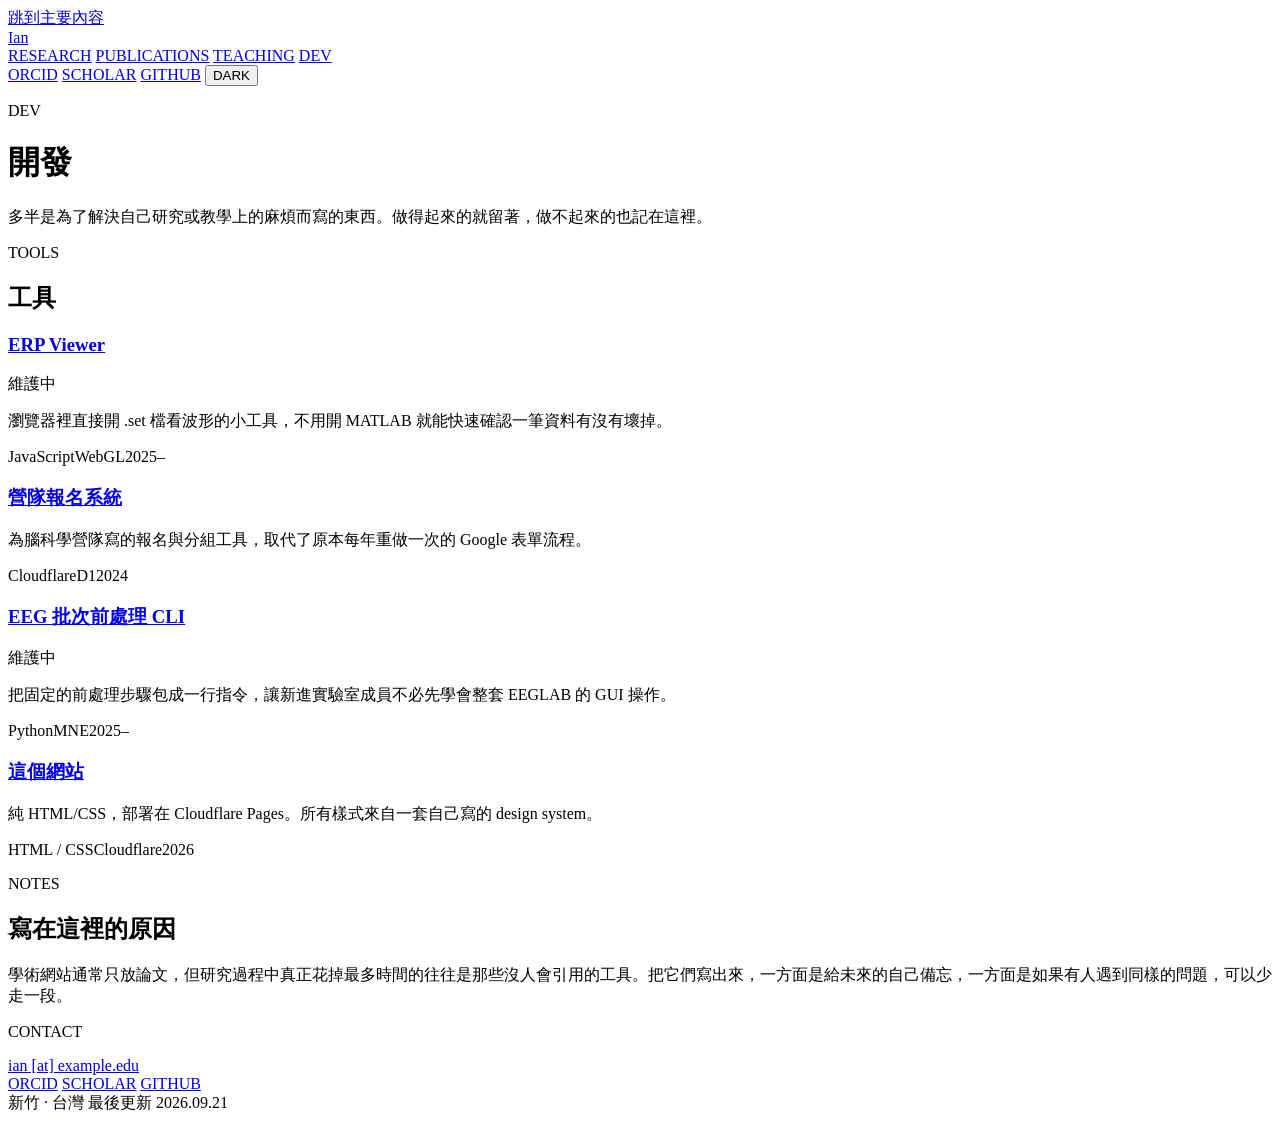
==== public/dev/index.html @ cc83b5e9 "Add files via upload" ====
<!DOCTYPE html>
<html lang="zh-Hant-TW" class="no-js">
<head>
  <meta charset="utf-8">
  <meta name="viewport" content="width=device-width, initial-scale=1">
  <title>開發 — Ian</title>
  <meta name="description" content="自己寫來解決自己問題的工具、網站與服務。">
  <link rel="canonical" href="https://hungyi-tw.net/dev/">
  <meta property="og:type" content="website">
  <meta property="og:title" content="開發 — Ian">
  <meta property="og:description" content="自己寫來解決自己問題的工具、網站與服務。">
  <meta property="og:url" content="https://hungyi-tw.net/dev/">
  <meta property="og:locale" content="zh_TW">
  <meta name="theme-color" content="#faf8f4" media="(prefers-color-scheme: light)">
  <meta name="theme-color" content="#151412" media="(prefers-color-scheme: dark)">
  <link rel="icon" href="/favicon.svg" type="image/svg+xml">
  <link rel="preconnect" href="https://fonts.googleapis.com">
  <link rel="preconnect" href="https://fonts.gstatic.com" crossorigin>
  <link rel="stylesheet" href="https://fonts.googleapis.com/css2?family=Newsreader:opsz,wght@6..72,400;6..72,500&amp;family=Noto+Serif+TC:wght@400;500&amp;family=IBM+Plex+Sans:wght@400;500;600&amp;family=IBM+Plex+Sans+TC:wght@400;500;600&amp;family=IBM+Plex+Mono:wght@400&amp;display=swap">
  <link rel="stylesheet" href="/assets/css/tokens.css">
  <link rel="stylesheet" href="/assets/css/site.css">
  <script>
    /* 在畫面繪製前套用主題，避免切換時閃一下白底 */
    (function () {
      var r = document.documentElement;
      r.classList.remove('no-js');
      try { var t = localStorage.getItem('theme'); if (t === 'light' || t === 'dark') r.setAttribute('data-theme', t); } catch (e) {}
      /* 保險：site.js 若載入失敗，2 秒後仍把所有內容顯示出來 */
      setTimeout(function () { r.classList.add('reveal-fallback'); }, 2000);
    })();
  </script>
</head>
<body>
  <a class="skip-link body-sm" href="#main">跳到主要內容</a>
  <header class="site-header">
    <div class="wrap wrap--wide">
      <div class="site-header__bar">
        <a class="site-header__mark" href="/">Ian</a>
        <nav class="site-nav label" aria-label="主要導覽">
        <a href="/research/">RESEARCH</a>
        <a href="/publications/">PUBLICATIONS</a>
        <a href="/teaching/">TEACHING</a>
        <a href="/dev/" aria-current="page">DEV</a>
        </nav>
        <div class="site-header__aside label">
        <a href="https://orcid.org/0000-0000-0000-0000" rel="me noopener" target="_blank">ORCID</a>
        <a href="https://scholar.google.com/" rel="me noopener" target="_blank">SCHOLAR</a>
        <a href="https://github.com/" rel="me noopener" target="_blank">GITHUB</a>
          <button class="theme-toggle" type="button" data-theme-toggle>DARK</button>
        </div>
      </div>
    </div>
  </header>

  <main id="main">
    <div class="wrap wrap--wide page-head">
      <p class="page-head__kicker label">DEV</p>
      <h1 class="page-head__title display-l">開發</h1>
      <p class="page-head__intro body">多半是為了解決自己研究或教學上的麻煩而寫的東西。做得起來的就留著，做不起來的也記在這裡。</p>
    </div>
    <section class="section wrap wrap--wide reveal">
      <p class="section__kicker label">TOOLS</p>
      <div class="section__row">
        <h2 class="section__title h1">工具</h2>
      </div>
      <div class="section__body">
      <!-- TODO: 專案卡請換成你實際做過的東西；連結指向 repo 或線上版本 -->
        <div class="card-grid">
        <article class="card">
          <div class="card__top">
            <h3 class="card__title h2"><a href="#">ERP Viewer</a></h3>
            <span class="tag tag--accent">維護中</span>
          </div>
          <p class="card__desc body-sm">瀏覽器裡直接開 .set 檔看波形的小工具，不用開 MATLAB 就能快速確認一筆資料有沒有壞掉。</p>
          <p class="card__stats mono-sm"><span>JavaScript</span><span>WebGL</span><span>2025–</span></p>
        </article>
        <article class="card">
          <div class="card__top">
            <h3 class="card__title h2"><a href="#">營隊報名系統</a></h3>
            
          </div>
          <p class="card__desc body-sm">為腦科學營隊寫的報名與分組工具，取代了原本每年重做一次的 Google 表單流程。</p>
          <p class="card__stats mono-sm"><span>Cloudflare</span><span>D1</span><span>2024</span></p>
        </article>
        <article class="card">
          <div class="card__top">
            <h3 class="card__title h2"><a href="#">EEG 批次前處理 CLI</a></h3>
            <span class="tag tag--accent">維護中</span>
          </div>
          <p class="card__desc body-sm">把固定的前處理步驟包成一行指令，讓新進實驗室成員不必先學會整套 EEGLAB 的 GUI 操作。</p>
          <p class="card__stats mono-sm"><span>Python</span><span>MNE</span><span>2025–</span></p>
        </article>
        <article class="card">
          <div class="card__top">
            <h3 class="card__title h2"><a href="#">這個網站</a></h3>
            
          </div>
          <p class="card__desc body-sm">純 HTML/CSS，部署在 Cloudflare Pages。所有樣式來自一套自己寫的 design system。</p>
          <p class="card__stats mono-sm"><span>HTML / CSS</span><span>Cloudflare</span><span>2026</span></p>
        </article>
        </div>
      </div>
    </section>
    <section class="section wrap wrap--wide reveal">
      <p class="section__kicker label">NOTES</p>
      <div class="section__row">
        <h2 class="section__title h1">寫在這裡的原因</h2>
      </div>
      <div class="section__body">
        <div class="prose body">
          <p>學術網站通常只放論文，但研究過程中真正花掉最多時間的往往是那些沒人會引用的工具。把它們寫出來，一方面是給未來的自己備忘，一方面是如果有人遇到同樣的問題，可以少走一段。</p>
        </div>
      </div>
    </section>
  </main>

  <footer class="site-footer">
    <div class="wrap wrap--wide site-footer__inner">
      <div class="site-footer__cols">
        <div>
          <p class="site-footer__label label">CONTACT</p>
          <a class="site-footer__mail" href="mailto:ian@example.edu">ian [at] example.edu</a>
        </div>
        <nav class="site-footer__links label" aria-label="外部連結">
          <a href="https://orcid.org/0000-0000-0000-0000" rel="me noopener" target="_blank">ORCID</a>
          <a href="https://scholar.google.com/" rel="me noopener" target="_blank">SCHOLAR</a>
          <a href="https://github.com/" rel="me noopener" target="_blank">GITHUB</a>
        </nav>
      </div>
      <div class="site-footer__bottom caption">
        <span>新竹 · 台灣</span>
        <span class="mono-sm">最後更新 2026.09.21</span>
      </div>
    </div>
  </footer>

  <script src="/assets/js/site.js" defer></script>
</body>
</html>
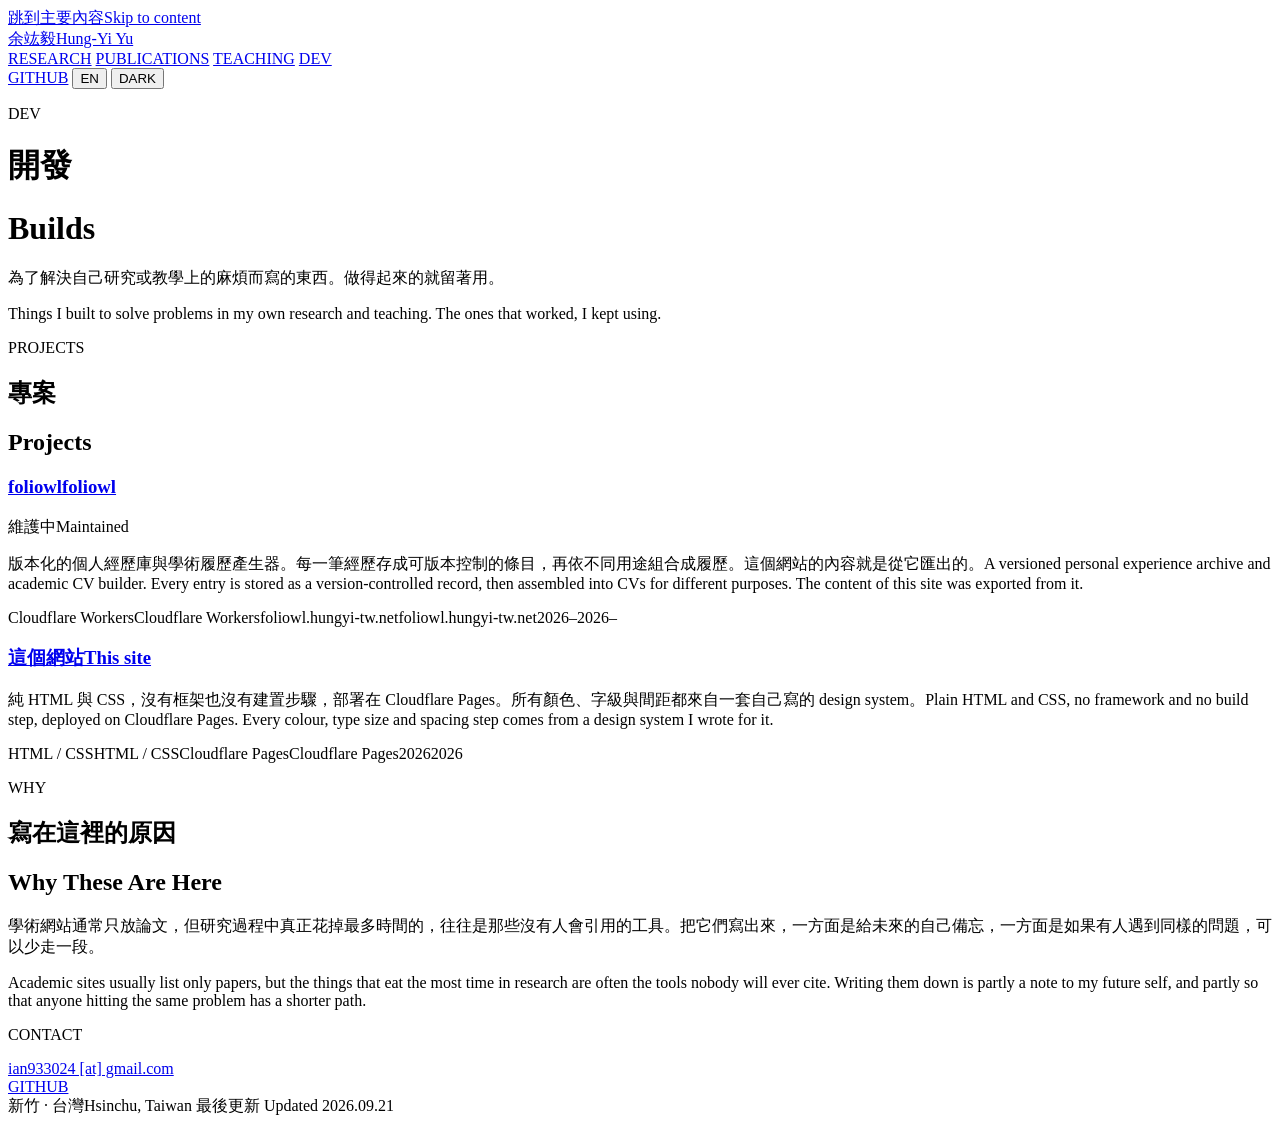
==== commit 4862bbc9: "以真實履歷資料重寫全站內容，並加入中英雙語切換 - 內容改用實際經歷：學歷、研究計畫、研討會發表、教學與海外見習 - 移除 ORCID 與 Google Scholar 連結，GitHub 改為 ia" ====
--- a/public/dev/index.html
+++ b/public/dev/index.html
@@ -1,16 +1,19 @@
 <!DOCTYPE html>
-<html lang="zh-Hant-TW" class="no-js">
+<html lang="zh-Hant-TW" data-lang="zh" class="no-js"
+      data-title-zh="開發 — 余竑毅" data-title-en="Builds — Hung-Yi Yu"
+      data-desc-zh="自己寫來解決研究與教學問題的工具與網站。" data-desc-en="Tools and sites built to solve my own research and teaching problems.">
 <head>
   <meta charset="utf-8">
   <meta name="viewport" content="width=device-width, initial-scale=1">
-  <title>開發 — Ian</title>
-  <meta name="description" content="自己寫來解決自己問題的工具、網站與服務。">
+  <title>開發 — 余竑毅</title>
+  <meta name="description" content="自己寫來解決研究與教學問題的工具與網站。">
   <link rel="canonical" href="https://hungyi-tw.net/dev/">
   <meta property="og:type" content="website">
-  <meta property="og:title" content="開發 — Ian">
-  <meta property="og:description" content="自己寫來解決自己問題的工具、網站與服務。">
+  <meta property="og:title" content="開發 — 余竑毅">
+  <meta property="og:description" content="自己寫來解決研究與教學問題的工具與網站。">
   <meta property="og:url" content="https://hungyi-tw.net/dev/">
   <meta property="og:locale" content="zh_TW">
+  <meta property="og:locale:alternate" content="en_US">
   <meta name="theme-color" content="#faf8f4" media="(prefers-color-scheme: light)">
   <meta name="theme-color" content="#151412" media="(prefers-color-scheme: dark)">
   <link rel="icon" href="/favicon.svg" type="image/svg+xml">
@@ -20,32 +23,37 @@
   <link rel="stylesheet" href="/assets/css/tokens.css">
   <link rel="stylesheet" href="/assets/css/site.css">
   <script>
-    /* 在畫面繪製前套用主題，避免切換時閃一下白底 */
+    /* 在畫面繪製前套用語言與主題，避免切換時閃一下 */
     (function () {
       var r = document.documentElement;
       r.classList.remove('no-js');
-      try { var t = localStorage.getItem('theme'); if (t === 'light' || t === 'dark') r.setAttribute('data-theme', t); } catch (e) {}
-      /* 保險：site.js 若載入失敗，2 秒後仍把所有內容顯示出來 */
+      try {
+        var l = localStorage.getItem('lang');
+        if (l !== 'zh' && l !== 'en') l = /^zh/i.test(navigator.language || '') ? 'zh' : 'en';
+        r.setAttribute('data-lang', l);
+        r.setAttribute('lang', l === 'en' ? 'en' : 'zh-Hant-TW');
+        var t = localStorage.getItem('theme');
+        if (t === 'light' || t === 'dark') r.setAttribute('data-theme', t);
+      } catch (e) {}
       setTimeout(function () { r.classList.add('reveal-fallback'); }, 2000);
     })();
   </script>
 </head>
 <body>
-  <a class="skip-link body-sm" href="#main">跳到主要內容</a>
+  <a class="skip-link body-sm" href="#main"><span class="i18n-zh">跳到主要內容</span><span class="i18n-en">Skip to content</span></a>
   <header class="site-header">
     <div class="wrap wrap--wide">
       <div class="site-header__bar">
-        <a class="site-header__mark" href="/">Ian</a>
-        <nav class="site-nav label" aria-label="主要導覽">
-        <a href="/research/">RESEARCH</a>
-        <a href="/publications/">PUBLICATIONS</a>
-        <a href="/teaching/">TEACHING</a>
-        <a href="/dev/" aria-current="page">DEV</a>
+        <a class="site-header__mark" href="/"><span class="i18n-zh">余竑毅</span><span class="i18n-en">Hung-Yi Yu</span></a>
+        <nav class="site-nav label" aria-label="Main">
+          <a href="/research/">RESEARCH</a>
+          <a href="/publications/">PUBLICATIONS</a>
+          <a href="/teaching/">TEACHING</a>
+          <a href="/dev/" aria-current="page">DEV</a>
         </nav>
         <div class="site-header__aside label">
-        <a href="https://orcid.org/0000-0000-0000-0000" rel="me noopener" target="_blank">ORCID</a>
-        <a href="https://scholar.google.com/" rel="me noopener" target="_blank">SCHOLAR</a>
-        <a href="https://github.com/" rel="me noopener" target="_blank">GITHUB</a>
+          <a href="https://github.com/ian933024" rel="me noopener" target="_blank">GITHUB</a>
+          <button class="lang-toggle" type="button" data-lang-toggle data-lang-label="en">EN</button>
           <button class="theme-toggle" type="button" data-theme-toggle>DARK</button>
         </div>
       </div>
@@ -55,61 +63,43 @@
   <main id="main">
     <div class="wrap wrap--wide page-head">
       <p class="page-head__kicker label">DEV</p>
-      <h1 class="page-head__title display-l">開發</h1>
-      <p class="page-head__intro body">多半是為了解決自己研究或教學上的麻煩而寫的東西。做得起來的就留著，做不起來的也記在這裡。</p>
+      <h1 class="page-head__title display-l i18n-zh">開發</h1><h1 class="page-head__title display-l i18n-en">Builds</h1>
+      <p class="page-head__intro body i18n-zh">為了解決自己研究或教學上的麻煩而寫的東西。做得起來的就留著用。</p><p class="page-head__intro body i18n-en">Things I built to solve problems in my own research and teaching. The ones that worked, I kept using.</p>
     </div>
     <section class="section wrap wrap--wide reveal">
-      <p class="section__kicker label">TOOLS</p>
+      <p class="section__kicker label">PROJECTS</p>
       <div class="section__row">
-        <h2 class="section__title h1">工具</h2>
+        <h2 class="section__title h1 i18n-zh">專案</h2><h2 class="section__title h1 i18n-en">Projects</h2>
       </div>
       <div class="section__body">
-      <!-- TODO: 專案卡請換成你實際做過的東西；連結指向 repo 或線上版本 -->
         <div class="card-grid">
         <article class="card">
           <div class="card__top">
-            <h3 class="card__title h2"><a href="#">ERP Viewer</a></h3>
-            <span class="tag tag--accent">維護中</span>
+            <h3 class="card__title h2"><a href="https://foliowl.hungyi-tw.net"><span class="i18n-zh">foliowl</span><span class="i18n-en">foliowl</span></a></h3>
+            <span class="tag tag--accent"><span class="i18n-zh">維護中</span><span class="i18n-en">Maintained</span></span>
           </div>
-          <p class="card__desc body-sm">瀏覽器裡直接開 .set 檔看波形的小工具，不用開 MATLAB 就能快速確認一筆資料有沒有壞掉。</p>
-          <p class="card__stats mono-sm"><span>JavaScript</span><span>WebGL</span><span>2025–</span></p>
+          <p class="card__desc body-sm"><span class="i18n-zh">版本化的個人經歷庫與學術履歷產生器。每一筆經歷存成可版本控制的條目，再依不同用途組合成履歷。這個網站的內容就是從它匯出的。</span><span class="i18n-en">A versioned personal experience archive and academic CV builder. Every entry is stored as a version-controlled record, then assembled into CVs for different purposes. The content of this site was exported from it.</span></p>
+          <p class="card__stats mono-sm"><span><span class="i18n-zh">Cloudflare Workers</span><span class="i18n-en">Cloudflare Workers</span></span><span><span class="i18n-zh">foliowl.hungyi-tw.net</span><span class="i18n-en">foliowl.hungyi-tw.net</span></span><span><span class="i18n-zh">2026–</span><span class="i18n-en">2026–</span></span></p>
         </article>
         <article class="card">
           <div class="card__top">
-            <h3 class="card__title h2"><a href="#">營隊報名系統</a></h3>
+            <h3 class="card__title h2"><a href="https://github.com/ian933024/hungyi-tw"><span class="i18n-zh">這個網站</span><span class="i18n-en">This site</span></a></h3>
             
           </div>
-          <p class="card__desc body-sm">為腦科學營隊寫的報名與分組工具，取代了原本每年重做一次的 Google 表單流程。</p>
-          <p class="card__stats mono-sm"><span>Cloudflare</span><span>D1</span><span>2024</span></p>
-        </article>
-        <article class="card">
-          <div class="card__top">
-            <h3 class="card__title h2"><a href="#">EEG 批次前處理 CLI</a></h3>
-            <span class="tag tag--accent">維護中</span>
-          </div>
-          <p class="card__desc body-sm">把固定的前處理步驟包成一行指令，讓新進實驗室成員不必先學會整套 EEGLAB 的 GUI 操作。</p>
-          <p class="card__stats mono-sm"><span>Python</span><span>MNE</span><span>2025–</span></p>
-        </article>
-        <article class="card">
-          <div class="card__top">
-            <h3 class="card__title h2"><a href="#">這個網站</a></h3>
-            
-          </div>
-          <p class="card__desc body-sm">純 HTML/CSS，部署在 Cloudflare Pages。所有樣式來自一套自己寫的 design system。</p>
-          <p class="card__stats mono-sm"><span>HTML / CSS</span><span>Cloudflare</span><span>2026</span></p>
+          <p class="card__desc body-sm"><span class="i18n-zh">純 HTML 與 CSS，沒有框架也沒有建置步驟，部署在 Cloudflare Pages。所有顏色、字級與間距都來自一套自己寫的 design system。</span><span class="i18n-en">Plain HTML and CSS, no framework and no build step, deployed on Cloudflare Pages. Every colour, type size and spacing step comes from a design system I wrote for it.</span></p>
+          <p class="card__stats mono-sm"><span><span class="i18n-zh">HTML / CSS</span><span class="i18n-en">HTML / CSS</span></span><span><span class="i18n-zh">Cloudflare Pages</span><span class="i18n-en">Cloudflare Pages</span></span><span><span class="i18n-zh">2026</span><span class="i18n-en">2026</span></span></p>
         </article>
         </div>
       </div>
     </section>
     <section class="section wrap wrap--wide reveal">
-      <p class="section__kicker label">NOTES</p>
+      <p class="section__kicker label">WHY</p>
       <div class="section__row">
-        <h2 class="section__title h1">寫在這裡的原因</h2>
+        <h2 class="section__title h1 i18n-zh">寫在這裡的原因</h2><h2 class="section__title h1 i18n-en">Why These Are Here</h2>
       </div>
       <div class="section__body">
-        <div class="prose body">
-          <p>學術網站通常只放論文，但研究過程中真正花掉最多時間的往往是那些沒人會引用的工具。把它們寫出來，一方面是給未來的自己備忘，一方面是如果有人遇到同樣的問題，可以少走一段。</p>
-        </div>
+        <div class="prose body i18n-zh"><p>學術網站通常只放論文，但研究過程中真正花掉最多時間的，往往是那些沒有人會引用的工具。把它們寫出來，一方面是給未來的自己備忘，一方面是如果有人遇到同樣的問題，可以少走一段。</p></div>
+        <div class="prose body i18n-en"><p>Academic sites usually list only papers, but the things that eat the most time in research are often the tools nobody will ever cite. Writing them down is partly a note to my future self, and partly so that anyone hitting the same problem has a shorter path.</p></div>
       </div>
     </section>
   </main>
@@ -119,17 +109,15 @@
       <div class="site-footer__cols">
         <div>
           <p class="site-footer__label label">CONTACT</p>
-          <a class="site-footer__mail" href="mailto:ian@example.edu">ian [at] example.edu</a>
+          <a class="site-footer__mail" href="mailto:ian933024@gmail.com">ian933024 [at] gmail.com</a>
         </div>
-        <nav class="site-footer__links label" aria-label="外部連結">
-          <a href="https://orcid.org/0000-0000-0000-0000" rel="me noopener" target="_blank">ORCID</a>
-          <a href="https://scholar.google.com/" rel="me noopener" target="_blank">SCHOLAR</a>
-          <a href="https://github.com/" rel="me noopener" target="_blank">GITHUB</a>
+        <nav class="site-footer__links label" aria-label="Links">
+          <a href="https://github.com/ian933024" rel="me noopener" target="_blank">GITHUB</a>
         </nav>
       </div>
       <div class="site-footer__bottom caption">
-        <span>新竹 · 台灣</span>
-        <span class="mono-sm">最後更新 2026.09.21</span>
+        <span><span class="i18n-zh">新竹 · 台灣</span><span class="i18n-en">Hsinchu, Taiwan</span></span>
+        <span class="mono-sm"><span class="i18n-zh">最後更新 </span><span class="i18n-en">Updated </span>2026.09.21</span>
       </div>
     </div>
   </footer>
